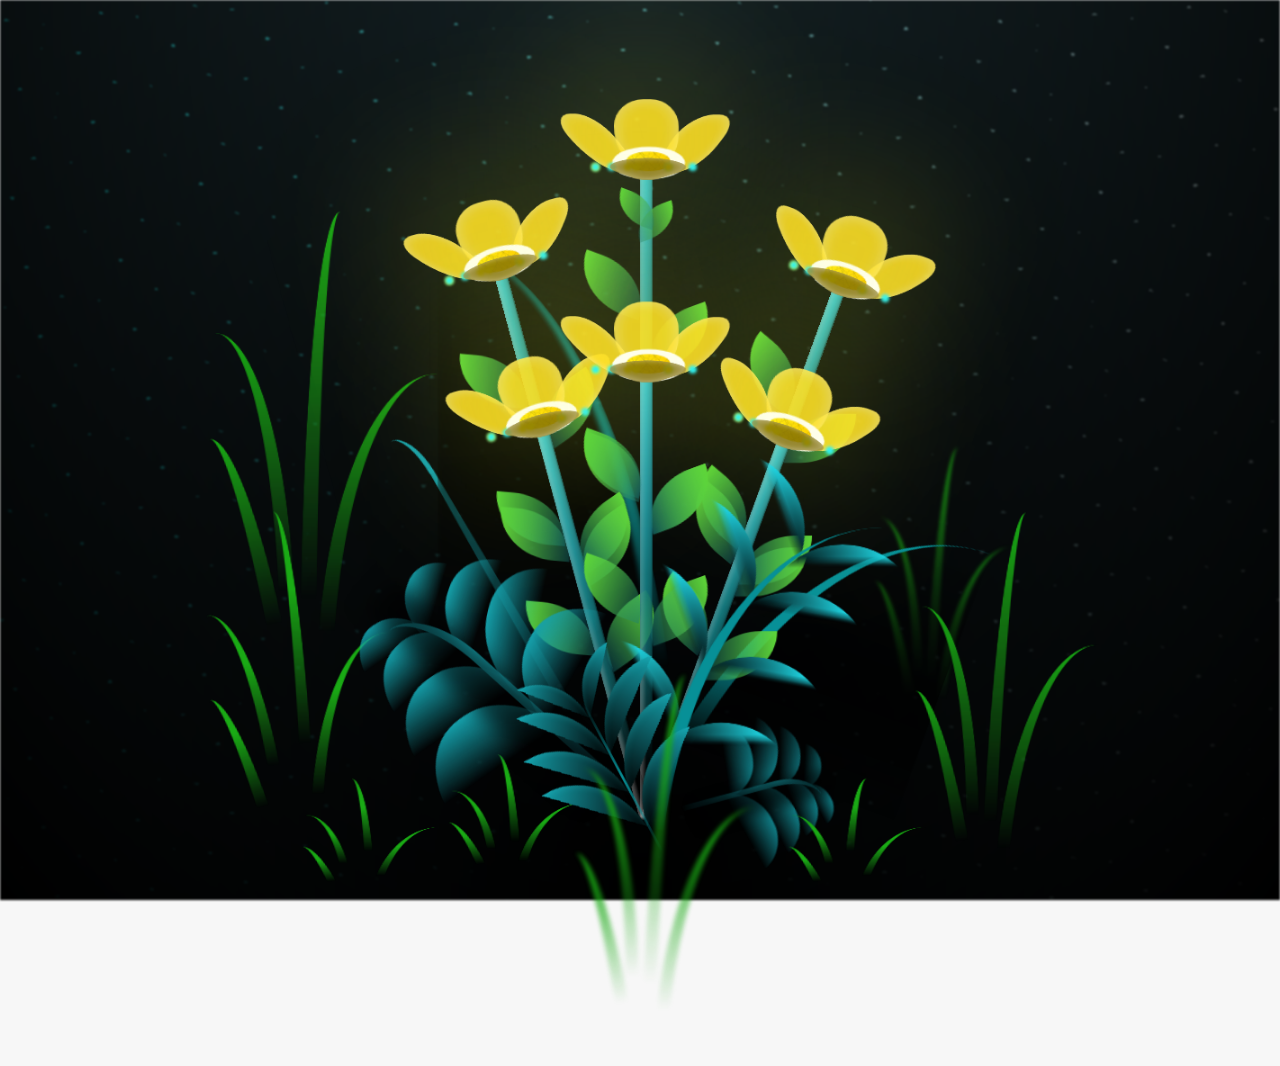
==== flower.html @ 0416b390 "Update" ====
<!DOCTYPE html>
<html lang="es">
  <head>
    <meta charset="UTF-8" />
    <meta http-equiv="X-UA-Compatible" content="IE=edge" />
    <meta name="viewport" content="width=device-width, initial-scale=1.0" />
    <link rel="stylesheet" href="css/main.css" />
    <link rel="icon" href="img/flowers.png" type="image/x-icon" />
    <title>Flower</title>
  </head>
  <body class="container">
    <audio src="sound/ChristianBasso&HaienQiu-Flowers.mp3" autoplay></audio>
    <div id="lyrics">
      
    </div>
    
    <h1 class="titulo">Estas flores amarillas son un reflejo de la alegría que traes a mi vida. <br> <br>
      Gracias por iluminar mis días con tu presencia.</h1>
    <div class="night"></div>
    <div class="flowers">
      <div class="flower flower--1">
        <div class="flower__leafs flower__leafs--1">
          <div class="flower__leaf flower__leaf--1"></div>
          <div class="flower__leaf flower__leaf--2"></div>
          <div class="flower__leaf flower__leaf--3"></div>
          <div class="flower__leaf flower__leaf--4"></div>
          <div class="flower__white-circle"></div>

          <div class="flower__light flower__light--1"></div>
          <div class="flower__light flower__light--2"></div>
          <div class="flower__light flower__light--3"></div>
          <div class="flower__light flower__light--4"></div>
          <div class="flower__light flower__light--5"></div>
          <div class="flower__light flower__light--6"></div>
          <div class="flower__light flower__light--7"></div>
          <div class="flower__light flower__light--8"></div>
        </div>
        <div class="flower__line">
          <div class="flower__line__leaf flower__line__leaf--1"></div>
          <div class="flower__line__leaf flower__line__leaf--2"></div>
          <div class="flower__line__leaf flower__line__leaf--3"></div>
          <div class="flower__line__leaf flower__line__leaf--4"></div>
          <div class="flower__line__leaf flower__line__leaf--5"></div>
          <div class="flower__line__leaf flower__line__leaf--6"></div>
        </div>
      </div>

      <div class="flower flower--2">
        <div class="flower__leafs flower__leafs--2">
          <div class="flower__leaf flower__leaf--1"></div>
          <div class="flower__leaf flower__leaf--2"></div>
          <div class="flower__leaf flower__leaf--3"></div>
          <div class="flower__leaf flower__leaf--4"></div>
          <div class="flower__white-circle"></div>

          <div class="flower__light flower__light--1"></div>
          <div class="flower__light flower__light--2"></div>
          <div class="flower__light flower__light--3"></div>
          <div class="flower__light flower__light--4"></div>
          <div class="flower__light flower__light--5"></div>
          <div class="flower__light flower__light--6"></div>
          <div class="flower__light flower__light--7"></div>
          <div class="flower__light flower__light--8"></div>
        </div>
        <div class="flower__line">
          <div class="flower__line__leaf flower__line__leaf--1"></div>
          <div class="flower__line__leaf flower__line__leaf--2"></div>
          <div class="flower__line__leaf flower__line__leaf--3"></div>
          <div class="flower__line__leaf flower__line__leaf--4"></div>
        </div>
      </div>

      <div class="flower flower--3">
        <div class="flower__leafs flower__leafs--3">
          <div class="flower__leaf flower__leaf--1"></div>
          <div class="flower__leaf flower__leaf--2"></div>
          <div class="flower__leaf flower__leaf--3"></div>
          <div class="flower__leaf flower__leaf--4"></div>
          <div class="flower__white-circle"></div>

          <div class="flower__light flower__light--1"></div>
          <div class="flower__light flower__light--2"></div>
          <div class="flower__light flower__light--3"></div>
          <div class="flower__light flower__light--4"></div>
          <div class="flower__light flower__light--5"></div>
          <div class="flower__light flower__light--6"></div>
          <div class="flower__light flower__light--7"></div>
          <div class="flower__light flower__light--8"></div>
        </div>
        <div class="flower__line">
          <div class="flower__line__leaf flower__line__leaf--1"></div>
          <div class="flower__line__leaf flower__line__leaf--2"></div>
          <div class="flower__line__leaf flower__line__leaf--3"></div>
          <div class="flower__line__leaf flower__line__leaf--4"></div>
        </div>
      </div>

       <!-- Flor 4 -->
       <div class="flower flower--4">
        <div class="flower__leafs flower__leafs--4">
          <div class="flower__leaf flower__leaf--1"></div>
          <div class="flower__leaf flower__leaf--2"></div>
          <div class="flower__leaf flower__leaf--3"></div>
          <div class="flower__leaf flower__leaf--4"></div>
          <div class="flower__white-circle"></div>

          <div class="flower__light flower__light--1"></div>
          <div class="flower__light flower__light--2"></div>
          <div class="flower__light flower__light--3"></div>
          <div class="flower__light flower__light--4"></div>
          <div class="flower__light flower__light--5"></div>
          <div class="flower__light flower__light--6"></div>
          <div class="flower__light flower__light--7"></div>
          <div class="flower__light flower__light--8"></div>
        </div>
        <div class="flower__line">
          <div class="flower__line__leaf flower__line__leaf--1"></div>
          <div class="flower__line__leaf flower__line__leaf--2"></div>
          <div class="flower__line__leaf flower__line__leaf--3"></div>
          <div class="flower__line__leaf flower__line__leaf--4"></div>
        </div>
      </div>

      <!-- Flor 5 -->
      <div class="flower flower--5">
        <div class="flower__leafs flower__leafs--5">
          <div class="flower__leaf flower__leaf--1"></div>
          <div class="flower__leaf flower__leaf--2"></div>
          <div class="flower__leaf flower__leaf--3"></div>
          <div class="flower__leaf flower__leaf--4"></div>
          <div class="flower__white-circle"></div>

          <div class="flower__light flower__light--1"></div>
          <div class="flower__light flower__light--2"></div>
          <div class="flower__light flower__light--3"></div>
          <div class="flower__light flower__light--4"></div>
          <div class="flower__light flower__light--5"></div>
          <div class="flower__light flower__light--6"></div>
          <div class="flower__light flower__light--7"></div>
          <div class="flower__light flower__light--8"></div>
        </div>
        <div class="flower__line">
          <div class="flower__line__leaf flower__line__leaf--1"></div>
          <div class="flower__line__leaf flower__line__leaf--2"></div>
          <div class="flower__line__leaf flower__line__leaf--3"></div>
          <div class="flower__line__leaf flower__line__leaf--4"></div>
        </div>
      </div>

      <!-- Flor 6 -->
      <div class="flower flower--6">
        <div class="flower__leafs flower__leafs--6">
          <div class="flower__leaf flower__leaf--1"></div>
          <div class="flower__leaf flower__leaf--2"></div>
          <div class="flower__leaf flower__leaf--3"></div>
          <div class="flower__leaf flower__leaf--4"></div>
          <div class="flower__white-circle"></div>

          <div class="flower__light flower__light--1"></div>
          <div class="flower__light flower__light--2"></div>
          <div class="flower__light flower__light--3"></div>
          <div class="flower__light flower__light--4"></div>
          <div class="flower__light flower__light--5"></div>
          <div class="flower__light flower__light--6"></div>
          <div class="flower__light flower__light--7"></div>
          <div class="flower__light flower__light--8"></div>
        </div>
        <div class="flower__line">
          <div class="flower__line__leaf flower__line__leaf--1"></div>
          <div class="flower__line__leaf flower__line__leaf--2"></div>
          <div class="flower__line__leaf flower__line__leaf--3"></div>
          <div class="flower__line__leaf flower__line__leaf--4"></div>
        </div>
      </div>

      <div class="grow-ans" style="--d: 1.2s">
        <div class="flower__g-long">
          <div class="flower__g-long__top"></div>
          <div class="flower__g-long__bottom"></div>
        </div>
      </div>

      <div class="growing-grass">
        <div class="flower__grass flower__grass--1">
          <div class="flower__grass--top"></div>
          <div class="flower__grass--bottom"></div>
          <div class="flower__grass__leaf flower__grass__leaf--1"></div>
          <div class="flower__grass__leaf flower__grass__leaf--2"></div>
          <div class="flower__grass__leaf flower__grass__leaf--3"></div>
          <div class="flower__grass__leaf flower__grass__leaf--4"></div>
          <div class="flower__grass__leaf flower__grass__leaf--5"></div>
          <div class="flower__grass__leaf flower__grass__leaf--6"></div>
          <div class="flower__grass__leaf flower__grass__leaf--7"></div>
          <div class="flower__grass__leaf flower__grass__leaf--8"></div>
          <div class="flower__grass__overlay"></div>
        </div>
      </div>

      <div class="growing-grass">
        <div class="flower__grass flower__grass--2">
          <div class="flower__grass--top"></div>
          <div class="flower__grass--bottom"></div>
          <div class="flower__grass__leaf flower__grass__leaf--1"></div>
          <div class="flower__grass__leaf flower__grass__leaf--2"></div>
          <div class="flower__grass__leaf flower__grass__leaf--3"></div>
          <div class="flower__grass__leaf flower__grass__leaf--4"></div>
          <div class="flower__grass__leaf flower__grass__leaf--5"></div>
          <div class="flower__grass__leaf flower__grass__leaf--6"></div>
          <div class="flower__grass__leaf flower__grass__leaf--7"></div>
          <div class="flower__grass__leaf flower__grass__leaf--8"></div>
          <div class="flower__grass__overlay"></div>
        </div>
      </div>

      <div class="grow-ans" style="--d: 2.4s">
        <div class="flower__g-right flower__g-right--1">
          <div class="leaf"></div>
        </div>
      </div>

      <div class="grow-ans" style="--d: 2.8s">
        <div class="flower__g-right flower__g-right--2">
          <div class="leaf"></div>
        </div>
      </div>

      <div class="grow-ans" style="--d: 2.8s">
        <div class="flower__g-front">
          <div
            class="flower__g-front__leaf-wrapper flower__g-front__leaf-wrapper--1"
          >
            <div class="flower__g-front__leaf"></div>
          </div>
          <div
            class="flower__g-front__leaf-wrapper flower__g-front__leaf-wrapper--2"
          >
            <div class="flower__g-front__leaf"></div>
          </div>
          <div
            class="flower__g-front__leaf-wrapper flower__g-front__leaf-wrapper--3"
          >
            <div class="flower__g-front__leaf"></div>
          </div>
          <div
            class="flower__g-front__leaf-wrapper flower__g-front__leaf-wrapper--4"
          >
            <div class="flower__g-front__leaf"></div>
          </div>
          <div
            class="flower__g-front__leaf-wrapper flower__g-front__leaf-wrapper--5"
          >
            <div class="flower__g-front__leaf"></div>
          </div>
          <div
            class="flower__g-front__leaf-wrapper flower__g-front__leaf-wrapper--6"
          >
            <div class="flower__g-front__leaf"></div>
          </div>
          <div
            class="flower__g-front__leaf-wrapper flower__g-front__leaf-wrapper--7"
          >
            <div class="flower__g-front__leaf"></div>
          </div>
          <div
            class="flower__g-front__leaf-wrapper flower__g-front__leaf-wrapper--8"
          >
            <div class="flower__g-front__leaf"></div>
          </div>
          <div class="flower__g-front__line"></div>
        </div>
      </div>

      <div class="grow-ans" style="--d: 3.2s">
        <div class="flower__g-fr">
          <div class="leaf"></div>
          <div class="flower__g-fr__leaf flower__g-fr__leaf--1"></div>
          <div class="flower__g-fr__leaf flower__g-fr__leaf--2"></div>
          <div class="flower__g-fr__leaf flower__g-fr__leaf--3"></div>
          <div class="flower__g-fr__leaf flower__g-fr__leaf--4"></div>
          <div class="flower__g-fr__leaf flower__g-fr__leaf--5"></div>
          <div class="flower__g-fr__leaf flower__g-fr__leaf--6"></div>
          <div class="flower__g-fr__leaf flower__g-fr__leaf--7"></div>
          <div class="flower__g-fr__leaf flower__g-fr__leaf--8"></div>
        </div>
      </div>

      <div class="long-g long-g--0">
        <div class="grow-ans" style="--d: 3s">
          <div class="leaf leaf--0"></div>
        </div>
        <div class="grow-ans" style="--d: 2.2s">
          <div class="leaf leaf--1"></div>
        </div>
        <div class="grow-ans" style="--d: 3.4s">
          <div class="leaf leaf--2"></div>
        </div>
        <div class="grow-ans" style="--d: 3.6s">
          <div class="leaf leaf--3"></div>
        </div>
      </div>

      <div class="long-g long-g--1">
        <div class="grow-ans" style="--d: 3.6s">
          <div class="leaf leaf--0"></div>
        </div>
        <div class="grow-ans" style="--d: 3.8s">
          <div class="leaf leaf--1"></div>
        </div>
        <div class="grow-ans" style="--d: 4s">
          <div class="leaf leaf--2"></div>
        </div>
        <div class="grow-ans" style="--d: 4.2s">
          <div class="leaf leaf--3"></div>
        </div>
      </div>

      <div class="long-g long-g--2">
        <div class="grow-ans" style="--d: 4s">
          <div class="leaf leaf--0"></div>
        </div>
        <div class="grow-ans" style="--d: 4.2s">
          <div class="leaf leaf--1"></div>
        </div>
        <div class="grow-ans" style="--d: 4.4s">
          <div class="leaf leaf--2"></div>
        </div>
        <div class="grow-ans" style="--d: 4.6s">
          <div class="leaf leaf--3"></div>
        </div>
      </div>

      <div class="long-g long-g--3">
        <div class="grow-ans" style="--d: 4s">
          <div class="leaf leaf--0"></div>
        </div>
        <div class="grow-ans" style="--d: 4.2s">
          <div class="leaf leaf--1"></div>
        </div>
        <div class="grow-ans" style="--d: 3s">
          <div class="leaf leaf--2"></div>
        </div>
        <div class="grow-ans" style="--d: 3.6s">
          <div class="leaf leaf--3"></div>
        </div>
      </div>

      <div class="long-g long-g--4">
        <div class="grow-ans" style="--d: 4s">
          <div class="leaf leaf--0"></div>
        </div>
        <div class="grow-ans" style="--d: 4.2s">
          <div class="leaf leaf--1"></div>
        </div>
        <div class="grow-ans" style="--d: 3s">
          <div class="leaf leaf--2"></div>
        </div>
        <div class="grow-ans" style="--d: 3.6s">
          <div class="leaf leaf--3"></div>
        </div>
      </div>

      <div class="long-g long-g--5">
        <div class="grow-ans" style="--d: 4s">
          <div class="leaf leaf--0"></div>
        </div>
        <div class="grow-ans" style="--d: 4.2s">
          <div class="leaf leaf--1"></div>
        </div>
        <div class="grow-ans" style="--d: 3s">
          <div class="leaf leaf--2"></div>
        </div>
        <div class="grow-ans" style="--d: 3.6s">
          <div class="leaf leaf--3"></div>
        </div>
      </div>

      <div class="long-g long-g--6">
        <div class="grow-ans" style="--d: 4.2s">
          <div class="leaf leaf--0"></div>
        </div>
        <div class="grow-ans" style="--d: 4.4s">
          <div class="leaf leaf--1"></div>
        </div>
        <div class="grow-ans" style="--d: 4.6s">
          <div class="leaf leaf--2"></div>
        </div>
        <div class="grow-ans" style="--d: 4.8s">
          <div class="leaf leaf--3"></div>
        </div>
      </div>

      <div class="long-g long-g--7">
        <div class="grow-ans" style="--d: 3s">
          <div class="leaf leaf--0"></div>
        </div>
        <div class="grow-ans" style="--d: 3.2s">
          <div class="leaf leaf--1"></div>
        </div>
        <div class="grow-ans" style="--d: 3.5s">
          <div class="leaf leaf--2"></div>
        </div>
        <div class="grow-ans" style="--d: 3.6s">
          <div class="leaf leaf--3"></div>
        </div>
      </div>
    </div>
    <script src="anim.js"></script>
    <script src="main.js"></script>
  </body>
</html>
---- css/main.css ----
*,
*::after,
*::before {
  padding: 0;
  margin: 0;
  box-sizing: border-box;
}

:root {
  --dark-color: #000;
}

body {
  display: flex;
  align-items: flex-end;
  justify-content: center;
  min-height: 100vh;
  background-color: var(--dark-color);
  overflow: hidden;
  perspective: 1000px;
}

#lyrics {
  font-size: 28px;
  font-family: "Franklin Gothic Medium", "Arial Narrow", Arial, sans-serif;
  color: white;
  position: absolute;
  margin-bottom: 20%;
  z-index: 1;
  font-weight: bold;
  letter-spacing: 4px;
}
@media only screen and (max-width: 600px) {
  /* Estilos específicos para dispositivos con un ancho máximo de 600px */
  #lyrics {
      font-size: 14px; /* Reduce el tamaño del texto para dispositivos más pequeños */
      margin-bottom: 530px;
      letter-spacing: 3px;
  }

}
.titulo {
  margin-bottom: 180px;
  font-family: "Arial Narrow", Arial, sans-serif;
  color: yellow;
  position: absolute;
  font-weight: bold;
  letter-spacing: 10px;
  opacity: 0;
  animation: fadeIn 3s ease-in-out forwards;
  text-align: center;
  z-index: 1000; /* Asegura que esté delante */
  
  /* Agregar bordes blancos a las letras */
  text-shadow: 
    -2px -2px 0 #000,  
    2px -2px 0 #000,  
    -2px 2px 0 #000,  
    2px 2px 0 #000;
}

@keyframes fadeIn {
  from {
    opacity: 0;
  }
  to {
    opacity: 1;
  }
}

.night {
  z-index: -1;
  position: absolute;
  left: 50%;
  top: 0;
  transform: translateX(-50%);
  width: 100%;
  height: 100%;
  filter: blur(0.1vmin);
  background-image: radial-gradient(
      ellipse at top,
      transparent 0%,
      var(--dark-color)
    ),
    radial-gradient(
      ellipse at bottom,
      var(--dark-color),
      rgba(145, 233, 255, 0.2)
    ),
    repeating-linear-gradient(
      220deg,
      rgb(0, 0, 0) 0px,
      rgb(0, 0, 0) 19px,
      transparent 19px,
      transparent 22px
    ),
    repeating-linear-gradient(
      189deg,
      rgb(0, 0, 0) 0px,
      rgb(0, 0, 0) 19px,
      transparent 19px,
      transparent 22px
    ),
    repeating-linear-gradient(
      148deg,
      rgb(0, 0, 0) 0px,
      rgb(0, 0, 0) 19px,
      transparent 19px,
      transparent 22px
    ),
    linear-gradient(90deg, rgb(0, 255, 250), rgb(240, 240, 240));
}

.flowers {
  position: relative;
  transform: scale(0.9);
  /*margin-bottom: 100px;
  */
}

@media only screen and (max-width: 600px) {
  /* Estilos específicos para dispositivos con un ancho máximo de 600px */
.flowers {
      font-size: 14px;
      margin-bottom: 35%;
      letter-spacing: 3px;
      transform: scale(1.0);
}

}

.flower {
  position: absolute;
  bottom: 10vmin;
  transform-origin: bottom center;
  z-index: 10;
  --fl-speed: 0.8s;
}

.flower--1 {
  -webkit-animation: moving-flower-1 4s linear infinite;
  animation: moving-flower-1 4s linear infinite;
}
.flower--1 .flower__line {
  height: 80vmin;
  -webkit-animation-delay: 0.3s;
  animation-delay: 0.3s;
}
.flower--1 .flower__line__leaf--1 {
  -webkit-animation: blooming-leaf-right var(--fl-speed) 1.6s backwards;
  animation: blooming-leaf-right var(--fl-speed) 1.6s backwards;
}
.flower--1 .flower__line__leaf--2 {
  -webkit-animation: blooming-leaf-right var(--fl-speed) 1.4s backwards;
  animation: blooming-leaf-right var(--fl-speed) 1.4s backwards;
}
.flower--1 .flower__line__leaf--3 {
  -webkit-animation: blooming-leaf-left var(--fl-speed) 1.2s backwards;
  animation: blooming-leaf-left var(--fl-speed) 1.2s backwards;
}
.flower--1 .flower__line__leaf--4 {
  -webkit-animation: blooming-leaf-left var(--fl-speed) 1s backwards;
  animation: blooming-leaf-left var(--fl-speed) 1s backwards;
}
.flower--1 .flower__line__leaf--5 {
  -webkit-animation: blooming-leaf-right var(--fl-speed) 1.8s backwards;
  animation: blooming-leaf-right var(--fl-speed) 1.8s backwards;
}
.flower--1 .flower__line__leaf--6 {
  -webkit-animation: blooming-leaf-left var(--fl-speed) 2s backwards;
  animation: blooming-leaf-left var(--fl-speed) 2s backwards;
}
.flower--2 {
  left: 50%;
  transform: rotate(20deg);
  -webkit-animation: moving-flower-2 4s linear infinite;
  animation: moving-flower-2 4s linear infinite;
}
.flower--2 .flower__line {
  height: 70vmin;
  -webkit-animation-delay: 0.6s;
  animation-delay: 0.6s;
}
.flower--2 .flower__line__leaf--1 {
  -webkit-animation: blooming-leaf-right var(--fl-speed) 1.9s backwards;
  animation: blooming-leaf-right var(--fl-speed) 1.9s backwards;
}
.flower--2 .flower__line__leaf--2 {
  -webkit-animation: blooming-leaf-right var(--fl-speed) 1.7s backwards;
  animation: blooming-leaf-right var(--fl-speed) 1.7s backwards;
}
.flower--2 .flower__line__leaf--3 {
  -webkit-animation: blooming-leaf-left var(--fl-speed) 1.5s backwards;
  animation: blooming-leaf-left var(--fl-speed) 1.5s backwards;
}
.flower--2 .flower__line__leaf--4 {
  -webkit-animation: blooming-leaf-left var(--fl-speed) 1.3s backwards;
  animation: blooming-leaf-left var(--fl-speed) 1.3s backwards;
}
.flower--3 {
  left: 50%;
  transform: rotate(-15deg);
  -webkit-animation: moving-flower-3 4s linear infinite;
  animation: moving-flower-3 4s linear infinite;
}
.flower--3 .flower__line {
  height: 70vmin;
  -webkit-animation-delay: 0.9s;
  animation-delay: 0.9s;
}
.flower--3 .flower__line__leaf--1 {
  -webkit-animation: blooming-leaf-right var(--fl-speed) 2.5s backwards;
  animation: blooming-leaf-right var(--fl-speed) 2.5s backwards;
}
.flower--3 .flower__line__leaf--2 {
  -webkit-animation: blooming-leaf-right var(--fl-speed) 2.3s backwards;
  animation: blooming-leaf-right var(--fl-speed) 2.3s backwards;
}
.flower--3 .flower__line__leaf--3 {
  -webkit-animation: blooming-leaf-left var(--fl-speed) 2.1s backwards;
  animation: blooming-leaf-left var(--fl-speed) 2.1s backwards;
}
.flower--3 .flower__line__leaf--4 {
  -webkit-animation: blooming-leaf-left var(--fl-speed) 1.9s backwards;
  animation: blooming-leaf-left var(--fl-speed) 1.9s backwards;
}

.flower--4 {
  left: 50%;
  transform: rotate(-15deg);
  -webkit-animation: moving-flower-3 4s linear infinite;
  animation: moving-flower-3 4s linear infinite;
}

.flower--4 .flower__line {
  height: 50vmin;
  animation-delay: 1s;
}
.flower--4 .flower__line__leaf--1 {
  animation: blooming-leaf-right var(--fl-speed) 2s backwards;
}

.flower--5 {
  left: 50%;
  transform: rotate(20deg);
  -webkit-animation: moving-flower-2 4s linear infinite;
  animation: moving-flower-2 4s linear infinite;
}
.flower--5 .flower__line {
  height: 50vmin;
  -webkit-animation-delay: 0.6s;
  animation-delay: 0.6s;
}

.flower--5 .flower__line__leaf--1 {
  animation: blooming-leaf-right var(--fl-speed) 2s backwards;
}

.flower__leafs {
  position: relative;
  -webkit-animation: blooming-flower 2s backwards;
  animation: blooming-flower 2s backwards;
}
.flower__leafs--1 {
  -webkit-animation-delay: 1.1s;
  animation-delay: 1.1s;
}
.flower__leafs--2 {
  -webkit-animation-delay: 1.4s;
  animation-delay: 1.4s;
}
.flower__leafs--3 {
  -webkit-animation-delay: 1.7s;
  animation-delay: 1.7s;
}
.flower__leafs::after {
  content: "";
  position: absolute;
  left: 0;
  top: 0;
  transform: translate(-50%, -100%);
  width: 8vmin;
  height: 8vmin;
  background-color: #f9fd25;
  /* background-color: #fd2525; */
  filter: blur(10vmin);
}
.flower__leaf {
  position: absolute;
  bottom: 0;
  left: 50%;
  width: 8vmin;
  height: 11vmin;
  border-radius: 51% 49% 47% 53%/44% 45% 55% 69%;
  background-color: #253bfd;
  background-color: #fddd25;
  transform-origin: bottom center;
  opacity: 0.9;
  box-shadow: inset 0 0 2vmin rgba(255, 255, 255, 0.5);
}
.flower__leaf--1 {
  transform: translate(-10%, 1%) rotateY(40deg) rotateX(-50deg);
}
.flower__leaf--2 {
  transform: translate(-50%, -4%) rotateX(40deg);
}
.flower__leaf--3 {
  transform: translate(-90%, 0%) rotateY(45deg) rotateX(50deg);
}
.flower__leaf--4 {
  width: 8vmin;
  height: 8vmin;
  transform-origin: bottom left;
  border-radius: 4vmin 10vmin 4vmin 4vmin;
  transform: translate(0%, 18%) rotateX(70deg) rotate(-43deg);
  background-color: #7c6901;
  z-index: 1;
  opacity: 0.8;
}
.flower__white-circle {
  position: absolute;
  left: -3.5vmin;
  top: -3vmin;
  width: 9vmin;
  height: 4vmin;
  border-radius: 50%;
  background-color: #fff;
}
.flower__white-circle::after {
  content: "";
  position: absolute;
  left: 50%;
  top: 45%;
  transform: translate(-50%, -50%);
  width: 60%;
  height: 60%;
  border-radius: inherit;
  background-image: repeating-linear-gradient(
      135deg,
      rgba(0, 0, 0, 0.03) 0px,
      rgba(0, 0, 0, 0.03) 1px,
      transparent 1px,
      transparent 12px
    ),
    repeating-linear-gradient(
      45deg,
      rgba(0, 0, 0, 0.03) 0px,
      rgba(0, 0, 0, 0.03) 1px,
      transparent 1px,
      transparent 12px
    ),
    repeating-linear-gradient(
      67.5deg,
      rgba(0, 0, 0, 0.03) 0px,
      rgba(0, 0, 0, 0.03) 1px,
      transparent 1px,
      transparent 12px
    ),
    repeating-linear-gradient(
      135deg,
      rgba(0, 0, 0, 0.03) 0px,
      rgba(0, 0, 0, 0.03) 1px,
      transparent 1px,
      transparent 12px
    ),
    repeating-linear-gradient(
      45deg,
      rgba(0, 0, 0, 0.03) 0px,
      rgba(0, 0, 0, 0.03) 1px,
      transparent 1px,
      transparent 12px
    ),
    repeating-linear-gradient(
      112.5deg,
      rgba(0, 0, 0, 0.03) 0px,
      rgba(0, 0, 0, 0.03) 1px,
      transparent 1px,
      transparent 12px
    ),
    repeating-linear-gradient(
      112.5deg,
      rgba(0, 0, 0, 0.03) 0px,
      rgba(0, 0, 0, 0.03) 1px,
      transparent 1px,
      transparent 12px
    ),
    repeating-linear-gradient(
      45deg,
      rgba(0, 0, 0, 0.03) 0px,
      rgba(0, 0, 0, 0.03) 1px,
      transparent 1px,
      transparent 12px
    ),
    repeating-linear-gradient(
      22.5deg,
      rgba(0, 0, 0, 0.03) 0px,
      rgba(0, 0, 0, 0.03) 1px,
      transparent 1px,
      transparent 12px
    ),
    repeating-linear-gradient(
      45deg,
      rgba(0, 0, 0, 0.03) 0px,
      rgba(0, 0, 0, 0.03) 1px,
      transparent 1px,
      transparent 12px
    ),
    repeating-linear-gradient(
      22.5deg,
      rgba(0, 0, 0, 0.03) 0px,
      rgba(0, 0, 0, 0.03) 1px,
      transparent 1px,
      transparent 12px
    ),
    repeating-linear-gradient(
      135deg,
      rgba(0, 0, 0, 0.03) 0px,
      rgba(0, 0, 0, 0.03) 1px,
      transparent 1px,
      transparent 12px
    ),
    repeating-linear-gradient(
      157.5deg,
      rgba(0, 0, 0, 0.03) 0px,
      rgba(0, 0, 0, 0.03) 1px,
      transparent 1px,
      transparent 12px
    ),
    repeating-linear-gradient(
      67.5deg,
      rgba(0, 0, 0, 0.03) 0px,
      rgba(0, 0, 0, 0.03) 1px,
      transparent 1px,
      transparent 12px
    ),
    repeating-linear-gradient(
      67.5deg,
      rgba(0, 0, 0, 0.03) 0px,
      rgba(0, 0, 0, 0.03) 1px,
      transparent 1px,
      transparent 12px
    ),
    linear-gradient(90deg, rgb(255, 235, 18), rgb(255, 206, 0));
}
.flower__line {
  height: 55vmin;
  width: 1.5vmin;
  background-image: linear-gradient(
      to left,
      rgba(0, 0, 0, 0.2),
      transparent,
      rgba(255, 255, 255, 0.2)
    ),
    linear-gradient(to top, transparent 10%, #14757a, #39c6d6);
  box-shadow: inset 0 0 2px rgba(0, 0, 0, 0.5);
  -webkit-animation: grow-flower-tree 4s backwards;
  animation: grow-flower-tree 4s backwards;
}
.flower__line__leaf {
  --w: 7vmin;
  --h: calc(var(--w) + 2vmin);
  position: absolute;
  top: 20%;
  left: 90%;
  width: var(--w);
  height: var(--h);
  border-top-right-radius: var(--h);
  border-bottom-left-radius: var(--h);
  background-image: linear-gradient(to top, rgba(20, 117, 122, 0.4), #5ed639);
}
.flower__line__leaf--1 {
  transform: rotate(70deg) rotateY(30deg);
}
.flower__line__leaf--2 {
  top: 45%;
  transform: rotate(70deg) rotateY(30deg);
}
.flower__line__leaf--3,
.flower__line__leaf--4,
.flower__line__leaf--6 {
  border-top-right-radius: 0;
  border-bottom-left-radius: 0;
  border-top-left-radius: var(--h);
  border-bottom-right-radius: var(--h);
  left: -460%;
  top: 12%;
  transform: rotate(-70deg) rotateY(30deg);
}
.flower__line__leaf--4 {
  top: 40%;
}
.flower__line__leaf--5 {
  top: 0;
  transform-origin: left;
  transform: rotate(70deg) rotateY(30deg) scale(0.6);
}
.flower__line__leaf--6 {
  top: -2%;
  left: -450%;
  transform-origin: right;
  transform: rotate(-70deg) rotateY(30deg) scale(0.6);
}
.flower__light {
  position: absolute;
  bottom: 0vmin;
  width: 1vmin;
  height: 1vmin;
  background-color: rgb(255, 251, 0);
  border-radius: 50%;
  filter: blur(0.2vmin);
  -webkit-animation: light-ans 4s linear infinite backwards;
  animation: light-ans 4s linear infinite backwards;
}
.flower__light:nth-child(odd) {
  background-color: #23f0ff;
}
.flower__light--1 {
  left: -2vmin;
  -webkit-animation-delay: 1s;
  animation-delay: 1s;
}
.flower__light--2 {
  left: 3vmin;
  -webkit-animation-delay: 0.5s;
  animation-delay: 0.5s;
}
.flower__light--3 {
  left: -6vmin;
  -webkit-animation-delay: 0.3s;
  animation-delay: 0.3s;
}
.flower__light--4 {
  left: 6vmin;
  -webkit-animation-delay: 0.9s;
  animation-delay: 0.9s;
}
.flower__light--5 {
  left: -1vmin;
  -webkit-animation-delay: 1.5s;
  animation-delay: 1.5s;
}
.flower__light--6 {
  left: -4vmin;
  -webkit-animation-delay: 3s;
  animation-delay: 3s;
}
.flower__light--7 {
  left: 3vmin;
  -webkit-animation-delay: 2s;
  animation-delay: 2s;
}
.flower__light--8 {
  left: -6vmin;
  -webkit-animation-delay: 3.5s;
  animation-delay: 3.5s;
}
.flower__grass {
  --c: #159faa;
  --line-w: 1.5vmin;
  position: absolute;
  bottom: 12vmin;
  left: -7vmin;
  display: flex;
  flex-direction: column;
  align-items: flex-end;
  z-index: 20;
  transform-origin: bottom center;
  transform: rotate(-48deg) rotateY(40deg);
}
.flower__grass--1 {
  -webkit-animation: moving-grass 2s linear infinite;
  animation: moving-grass 2s linear infinite;
}
.flower__grass--2 {
  left: 2vmin;
  bottom: 10vmin;
  transform: scale(0.5) rotate(75deg) rotateX(10deg) rotateY(-200deg);
  opacity: 0.8;
  z-index: 0;
  -webkit-animation: moving-grass--2 1.5s linear infinite;
  animation: moving-grass--2 1.5s linear infinite;
}
.flower__grass--top {
  width: 7vmin;
  height: 10vmin;
  border-top-right-radius: 100%;
  border-right: var(--line-w) solid var(--c);
  transform-origin: bottom center;
  transform: rotate(-2deg);
}
.flower__grass--bottom {
  margin-top: -2px;
  width: var(--line-w);
  height: 25vmin;
  background-image: linear-gradient(to top, transparent, var(--c));
}
.flower__grass__leaf {
  --size: 10vmin;
  position: absolute;
  width: calc(var(--size) * 2.1);
  height: var(--size);
  border-top-left-radius: var(--size);
  border-top-right-radius: var(--size);
  background-image: linear-gradient(
    to top,
    transparent,
    transparent 30%,
    var(--c)
  );
  z-index: 100;
}
.flower__grass__leaf--1 {
  top: -6%;
  left: 30%;
  --size: 6vmin;
  transform: rotate(-20deg);
  -webkit-animation: growing-grass-ans--1 2s 2.6s backwards;
  animation: growing-grass-ans--1 2s 2.6s backwards;
}
@-webkit-keyframes growing-grass-ans--1 {
  0% {
    transform-origin: bottom left;
    transform: rotate(-20deg) scale(0);
  }
}
@keyframes growing-grass-ans--1 {
  0% {
    transform-origin: bottom left;
    transform: rotate(-20deg) scale(0);
  }
}
.flower__grass__leaf--2 {
  top: -5%;
  left: -110%;
  --size: 6vmin;
  transform: rotate(10deg);
  -webkit-animation: growing-grass-ans--2 2s 2.4s linear backwards;
  animation: growing-grass-ans--2 2s 2.4s linear backwards;
}
@-webkit-keyframes growing-grass-ans--2 {
  0% {
    transform-origin: bottom right;
    transform: rotate(10deg) scale(0);
  }
}
@keyframes growing-grass-ans--2 {
  0% {
    transform-origin: bottom right;
    transform: rotate(10deg) scale(0);
  }
}
.flower__grass__leaf--3 {
  top: 5%;
  left: 60%;
  --size: 8vmin;
  transform: rotate(-18deg) rotateX(-20deg);
  -webkit-animation: growing-grass-ans--3 2s 2.2s linear backwards;
  animation: growing-grass-ans--3 2s 2.2s linear backwards;
}
@-webkit-keyframes growing-grass-ans--3 {
  0% {
    transform-origin: bottom left;
    transform: rotate(-18deg) rotateX(-20deg) scale(0);
  }
}
@keyframes growing-grass-ans--3 {
  0% {
    transform-origin: bottom left;
    transform: rotate(-18deg) rotateX(-20deg) scale(0);
  }
}
.flower__grass__leaf--4 {
  top: 6%;
  left: -135%;
  --size: 8vmin;
  transform: rotate(2deg);
  -webkit-animation: growing-grass-ans--4 2s 2s linear backwards;
  animation: growing-grass-ans--4 2s 2s linear backwards;
}
@-webkit-keyframes growing-grass-ans--4 {
  0% {
    transform-origin: bottom right;
    transform: rotate(2deg) scale(0);
  }
}
@keyframes growing-grass-ans--4 {
  0% {
    transform-origin: bottom right;
    transform: rotate(2deg) scale(0);
  }
}
.flower__grass__leaf--5 {
  top: 20%;
  left: 60%;
  --size: 10vmin;
  transform: rotate(-24deg) rotateX(-20deg);
  -webkit-animation: growing-grass-ans--5 2s 1.8s linear backwards;
  animation: growing-grass-ans--5 2s 1.8s linear backwards;
}
@-webkit-keyframes growing-grass-ans--5 {
  0% {
    transform-origin: bottom left;
    transform: rotate(-24deg) rotateX(-20deg) scale(0);
  }
}
@keyframes growing-grass-ans--5 {
  0% {
    transform-origin: bottom left;
    transform: rotate(-24deg) rotateX(-20deg) scale(0);
  }
}
.flower__grass__leaf--6 {
  top: 22%;
  left: -180%;
  --size: 10vmin;
  transform: rotate(10deg);
  -webkit-animation: growing-grass-ans--6 2s 1.6s linear backwards;
  animation: growing-grass-ans--6 2s 1.6s linear backwards;
}
@-webkit-keyframes growing-grass-ans--6 {
  0% {
    transform-origin: bottom right;
    transform: rotate(10deg) scale(0);
  }
}
@keyframes growing-grass-ans--6 {
  0% {
    transform-origin: bottom right;
    transform: rotate(10deg) scale(0);
  }
}
.flower__grass__leaf--7 {
  top: 39%;
  left: 70%;
  --size: 10vmin;
  transform: rotate(-10deg);
  -webkit-animation: growing-grass-ans--7 2s 1.4s linear backwards;
  animation: growing-grass-ans--7 2s 1.4s linear backwards;
}
@-webkit-keyframes growing-grass-ans--7 {
  0% {
    transform-origin: bottom left;
    transform: rotate(-10deg) scale(0);
  }
}
@keyframes growing-grass-ans--7 {
  0% {
    transform-origin: bottom left;
    transform: rotate(-10deg) scale(0);
  }
}
.flower__grass__leaf--8 {
  top: 40%;
  left: -215%;
  --size: 11vmin;
  transform: rotate(10deg);
  -webkit-animation: growing-grass-ans--8 2s 1.2s linear backwards;
  animation: growing-grass-ans--8 2s 1.2s linear backwards;
}
@-webkit-keyframes growing-grass-ans--8 {
  0% {
    transform-origin: bottom right;
    transform: rotate(10deg) scale(0);
  }
}
@keyframes growing-grass-ans--8 {
  0% {
    transform-origin: bottom right;
    transform: rotate(10deg) scale(0);
  }
}
.flower__grass__overlay {
  position: absolute;
  top: -10%;
  right: 0%;
  width: 100%;
  height: 100%;
  background-color: rgba(0, 0, 0, 0.6);
  filter: blur(1.5vmin);
  z-index: 100;
}
.flower__g-long {
  --w: 2vmin;
  --h: 6vmin;
  --c: #159faa;
  position: absolute;
  bottom: 10vmin;
  left: -3vmin;
  transform-origin: bottom center;
  transform: rotate(-30deg) rotateY(-20deg);
  display: flex;
  flex-direction: column;
  align-items: flex-end;
  -webkit-animation: flower-g-long-ans 3s linear infinite;
  animation: flower-g-long-ans 3s linear infinite;
}
@-webkit-keyframes flower-g-long-ans {
  0%,
  100% {
    transform: rotate(-30deg) rotateY(-20deg);
  }
  50% {
    transform: rotate(-32deg) rotateY(-20deg);
  }
}
@keyframes flower-g-long-ans {
  0%,
  100% {
    transform: rotate(-30deg) rotateY(-20deg);
  }
  50% {
    transform: rotate(-32deg) rotateY(-20deg);
  }
}
.flower__g-long__top {
  top: calc(var(--h) * -1);
  width: calc(var(--w) + 1vmin);
  height: var(--h);
  border-top-right-radius: 100%;
  border-right: 0.7vmin solid var(--c);
  transform: translate(-0.7vmin, 1vmin);
}
.flower__g-long__bottom {
  width: var(--w);
  height: 50vmin;
  transform-origin: bottom center;
  background-image: linear-gradient(to top, transparent 30%, var(--c));
  box-shadow: inset 0 0 2px rgba(0, 0, 0, 0.5);
  -webkit-clip-path: polygon(35% 0, 65% 1%, 100% 100%, 0% 100%);
  clip-path: polygon(35% 0, 65% 1%, 100% 100%, 0% 100%);
}
.flower__g-right {
  position: absolute;
  bottom: 6vmin;
  left: -2vmin;
  transform-origin: bottom left;
  transform: rotate(20deg);
}
.flower__g-right .leaf {
  width: 30vmin;
  height: 50vmin;
  border-top-left-radius: 100%;
  border-left: 2vmin solid #079097;
  background-image: linear-gradient(
    to bottom,
    transparent,
    var(--dark-color) 60%
  );
  -webkit-mask-image: linear-gradient(to top, transparent 30%, #079097 60%);
}
.flower__g-right--1 {
  -webkit-animation: flower-g-right-ans 2.5s linear infinite;
  animation: flower-g-right-ans 2.5s linear infinite;
}
.flower__g-right--2 {
  left: 5vmin;
  transform: rotateY(-180deg);
  -webkit-animation: flower-g-right-ans--2 3s linear infinite;
  animation: flower-g-right-ans--2 3s linear infinite;
}
.flower__g-right--2 .leaf {
  height: 75vmin;
  filter: blur(0.3vmin);
  opacity: 0.8;
}
@-webkit-keyframes flower-g-right-ans {
  0%,
  100% {
    transform: rotate(20deg);
  }
  50% {
    transform: rotate(24deg) rotateX(-20deg);
  }
}
@keyframes flower-g-right-ans {
  0%,
  100% {
    transform: rotate(20deg);
  }
  50% {
    transform: rotate(24deg) rotateX(-20deg);
  }
}
@-webkit-keyframes flower-g-right-ans--2 {
  0%,
  100% {
    transform: rotateY(-180deg) rotate(0deg) rotateX(-20deg);
  }
  50% {
    transform: rotateY(-180deg) rotate(6deg) rotateX(-20deg);
  }
}
@keyframes flower-g-right-ans--2 {
  0%,
  100% {
    transform: rotateY(-180deg) rotate(0deg) rotateX(-20deg);
  }
  50% {
    transform: rotateY(-180deg) rotate(6deg) rotateX(-20deg);
  }
}
.flower__g-front {
  position: absolute;
  bottom: 6vmin;
  left: 2.5vmin;
  z-index: 100;
  transform-origin: bottom center;
  transform: rotate(-28deg) rotateY(30deg) scale(1.04);
  -webkit-animation: flower__g-front-ans 2s linear infinite;
  animation: flower__g-front-ans 2s linear infinite;
}
@-webkit-keyframes flower__g-front-ans {
  0%,
  100% {
    transform: rotate(-28deg) rotateY(30deg) scale(1.04);
  }
  50% {
    transform: rotate(-35deg) rotateY(40deg) scale(1.04);
  }
}
@keyframes flower__g-front-ans {
  0%,
  100% {
    transform: rotate(-28deg) rotateY(30deg) scale(1.04);
  }
  50% {
    transform: rotate(-35deg) rotateY(40deg) scale(1.04);
  }
}
.flower__g-front__line {
  width: 0.3vmin;
  height: 20vmin;
  background-image: linear-gradient(
    to top,
    transparent,
    #079097,
    transparent 100%
  );
  position: relative;
}
.flower__g-front__leaf-wrapper {
  position: absolute;
  top: 0;
  left: 0;
  transform-origin: bottom left;
  transform: rotate(10deg);
}
.flower__g-front__leaf-wrapper:nth-child(even) {
  left: 0vmin;
  transform: rotateY(-180deg) rotate(5deg);
  -webkit-animation: flower__g-front__leaf-left-ans 1s ease-in backwards;
  animation: flower__g-front__leaf-left-ans 1s ease-in backwards;
}
.flower__g-front__leaf-wrapper:nth-child(odd) {
  -webkit-animation: flower__g-front__leaf-ans 1s ease-in backwards;
  animation: flower__g-front__leaf-ans 1s ease-in backwards;
}
.flower__g-front__leaf-wrapper--1 {
  top: -8vmin;
  transform: scale(0.7);
  -webkit-animation: flower__g-front__leaf-ans 1s 5.5s ease-in backwards !important;
  animation: flower__g-front__leaf-ans 1s 5.5s ease-in backwards !important;
}
.flower__g-front__leaf-wrapper--2 {
  top: -8vmin;
  transform: rotateY(-180deg) scale(0.7) !important;
  -webkit-animation: flower__g-front__leaf-left-ans-2 1s 4.6s ease-in backwards !important;
  animation: flower__g-front__leaf-left-ans-2 1s 4.6s ease-in backwards !important;
}
.flower__g-front__leaf-wrapper--3 {
  top: -3vmin;
  -webkit-animation: flower__g-front__leaf-ans 1s 4.6s ease-in backwards;
  animation: flower__g-front__leaf-ans 1s 4.6s ease-in backwards;
}
.flower__g-front__leaf-wrapper--4 {
  top: -3vmin;
  transform: rotateY(-180deg) scale(0.9) !important;
  -webkit-animation: flower__g-front__leaf-left-ans-2 1s 4.6s ease-in backwards !important;
  animation: flower__g-front__leaf-left-ans-2 1s 4.6s ease-in backwards !important;
}
@-webkit-keyframes flower__g-front__leaf-left-ans-2 {
  0% {
    transform: rotateY(-180deg) scale(0);
  }
}
@keyframes flower__g-front__leaf-left-ans-2 {
  0% {
    transform: rotateY(-180deg) scale(0);
  }
}
.flower__g-front__leaf-wrapper--5,
.flower__g-front__leaf-wrapper--6 {
  top: 2vmin;
}
.flower__g-front__leaf-wrapper--7,
.flower__g-front__leaf-wrapper--8 {
  top: 6.5vmin;
}
.flower__g-front__leaf-wrapper--2 {
  -webkit-animation-delay: 5.2s !important;
  animation-delay: 5.2s !important;
}
.flower__g-front__leaf-wrapper--3 {
  -webkit-animation-delay: 4.9s !important;
  animation-delay: 4.9s !important;
}
.flower__g-front__leaf-wrapper--5 {
  -webkit-animation-delay: 4.3s !important;
  animation-delay: 4.3s !important;
}
.flower__g-front__leaf-wrapper--6 {
  -webkit-animation-delay: 4.1s !important;
  animation-delay: 4.1s !important;
}
.flower__g-front__leaf-wrapper--7 {
  -webkit-animation-delay: 3.8s !important;
  animation-delay: 3.8s !important;
}
.flower__g-front__leaf-wrapper--8 {
  -webkit-animation-delay: 3.5s !important;
  animation-delay: 3.5s !important;
}
@-webkit-keyframes flower__g-front__leaf-ans {
  0% {
    transform: rotate(10deg) scale(0);
  }
}
@keyframes flower__g-front__leaf-ans {
  0% {
    transform: rotate(10deg) scale(0);
  }
}
@-webkit-keyframes flower__g-front__leaf-left-ans {
  0% {
    transform: rotateY(-180deg) rotate(5deg) scale(0);
  }
}
@keyframes flower__g-front__leaf-left-ans {
  0% {
    transform: rotateY(-180deg) rotate(5deg) scale(0);
  }
}
.flower__g-front__leaf {
  width: 10vmin;
  height: 10vmin;
  border-radius: 100% 0% 0% 100%/100% 100% 0% 0%;
  box-shadow: inset 0 2px 1vmin hsla(184deg, 97%, 58%, 0.2);
  background-image: linear-gradient(
      to bottom left,
      transparent,
      var(--dark-color)
    ),
    linear-gradient(to bottom right, #159faa 50%, transparent 50%, transparent);
  -webkit-mask-image: linear-gradient(
    to bottom right,
    #159faa 50%,
    transparent 50%,
    transparent
  );
  mask-image: linear-gradient(
    to bottom right,
    #159faa 50%,
    transparent 50%,
    transparent
  );
}
.flower__g-fr {
  position: absolute;
  bottom: -4vmin;
  left: vmin;
  transform-origin: bottom left;
  z-index: 10;
  -webkit-animation: flower__g-fr-ans 2s linear infinite;
  animation: flower__g-fr-ans 2s linear infinite;
}
@-webkit-keyframes flower__g-fr-ans {
  0%,
  100% {
    transform: rotate(2deg);
  }
  50% {
    transform: rotate(4deg);
  }
}
@keyframes flower__g-fr-ans {
  0%,
  100% {
    transform: rotate(2deg);
  }
  50% {
    transform: rotate(4deg);
  }
}
.flower__g-fr .leaf {
  width: 30vmin;
  height: 50vmin;
  border-top-left-radius: 100%;
  border-left: 2vmin solid #079097;
  -webkit-mask-image: linear-gradient(to top, transparent 25%, #079097 50%);
  position: relative;
  z-index: 1;
}
.flower__g-fr__leaf {
  position: absolute;
  top: 0;
  left: 0;
  width: 10vmin;
  height: 10vmin;
  border-radius: 100% 0% 0% 100%/100% 100% 0% 0%;
  box-shadow: inset 0 2px 1vmin hsla(184deg, 97%, 58%, 0.2);
  background-image: linear-gradient(
      to bottom left,
      transparent,
      var(--dark-color) 98%
    ),
    linear-gradient(to bottom right, #23f0ff 45%, transparent 50%, transparent);
  -webkit-mask-image: linear-gradient(
    135deg,
    #159faa 40%,
    transparent 50%,
    transparent
  );
}
.flower__g-fr__leaf--1 {
  left: 20vmin;
  transform: rotate(45deg);
  -webkit-animation: flower__g-fr-leaft-ans-1 0.5s 5.2s linear backwards;
  animation: flower__g-fr-leaft-ans-1 0.5s 5.2s linear backwards;
}
@-webkit-keyframes flower__g-fr-leaft-ans-1 {
  0% {
    transform-origin: left;
    transform: rotate(45deg) scale(0);
  }
}
@keyframes flower__g-fr-leaft-ans-1 {
  0% {
    transform-origin: left;
    transform: rotate(45deg) scale(0);
  }
}
.flower__g-fr__leaf--2 {
  left: 12vmin;
  top: -7vmin;
  transform: rotate(25deg) rotateY(-180deg);
  -webkit-animation: flower__g-fr-leaft-ans-6 0.5s 5s linear backwards;
  animation: flower__g-fr-leaft-ans-6 0.5s 5s linear backwards;
}
.flower__g-fr__leaf--3 {
  left: 15vmin;
  top: 6vmin;
  transform: rotate(55deg);
  -webkit-animation: flower__g-fr-leaft-ans-5 0.5s 4.8s linear backwards;
  animation: flower__g-fr-leaft-ans-5 0.5s 4.8s linear backwards;
}
.flower__g-fr__leaf--4 {
  left: 6vmin;
  top: -2vmin;
  transform: rotate(25deg) rotateY(-180deg);
  -webkit-animation: flower__g-fr-leaft-ans-6 0.5s 4.6s linear backwards;
  animation: flower__g-fr-leaft-ans-6 0.5s 4.6s linear backwards;
}
.flower__g-fr__leaf--5 {
  left: 10vmin;
  top: 14vmin;
  transform: rotate(55deg);
  -webkit-animation: flower__g-fr-leaft-ans-5 0.5s 4.4s linear backwards;
  animation: flower__g-fr-leaft-ans-5 0.5s 4.4s linear backwards;
}
@-webkit-keyframes flower__g-fr-leaft-ans-5 {
  0% {
    transform-origin: left;
    transform: rotate(55deg) scale(0);
  }
}
@keyframes flower__g-fr-leaft-ans-5 {
  0% {
    transform-origin: left;
    transform: rotate(55deg) scale(0);
  }
}
.flower__g-fr__leaf--6 {
  left: 0vmin;
  top: 6vmin;
  transform: rotate(25deg) rotateY(-180deg);
  -webkit-animation: flower__g-fr-leaft-ans-6 0.5s 4.2s linear backwards;
  animation: flower__g-fr-leaft-ans-6 0.5s 4.2s linear backwards;
}
@-webkit-keyframes flower__g-fr-leaft-ans-6 {
  0% {
    transform-origin: right;
    transform: rotate(25deg) rotateY(-180deg) scale(0);
  }
}
@keyframes flower__g-fr-leaft-ans-6 {
  0% {
    transform-origin: right;
    transform: rotate(25deg) rotateY(-180deg) scale(0);
  }
}
.flower__g-fr__leaf--7 {
  left: 5vmin;
  top: 22vmin;
  transform: rotate(45deg);
  -webkit-animation: flower__g-fr-leaft-ans-7 0.5s 4s linear backwards;
  animation: flower__g-fr-leaft-ans-7 0.5s 4s linear backwards;
}
@-webkit-keyframes flower__g-fr-leaft-ans-7 {
  0% {
    transform-origin: left;
    transform: rotate(45deg) scale(0);
  }
}
@keyframes flower__g-fr-leaft-ans-7 {
  0% {
    transform-origin: left;
    transform: rotate(45deg) scale(0);
  }
}
.flower__g-fr__leaf--8 {
  left: -4vmin;
  top: 15vmin;
  transform: rotate(15deg) rotateY(-180deg);
  -webkit-animation: flower__g-fr-leaft-ans-8 0.5s 3.8s linear backwards;
  animation: flower__g-fr-leaft-ans-8 0.5s 3.8s linear backwards;
}
@-webkit-keyframes flower__g-fr-leaft-ans-8 {
  0% {
    transform-origin: right;
    transform: rotate(15deg) rotateY(-180deg) scale(0);
  }
}
@keyframes flower__g-fr-leaft-ans-8 {
  0% {
    transform-origin: right;
    transform: rotate(15deg) rotateY(-180deg) scale(0);
  }
}

.long-g {
  position: absolute;
  bottom: 25vmin;
  left: -42vmin;
  transform-origin: bottom left;
}
.long-g--1 {
  bottom: 0vmin;
  transform: scale(0.8) rotate(-5deg);
}
.long-g--1 .leaf {
  -webkit-mask-image: linear-gradient(
    to top,
    transparent 40%,
    #079097 80%
  ) !important;
}
.long-g--1 .leaf--1 {
  --w: 5vmin;
  --h: 60vmin;
  left: -2vmin;
  transform: rotate(3deg) rotateY(-180deg);
}
.long-g--2,
.long-g--3 {
  bottom: -3vmin;
  left: -35vmin;
  transform-origin: center;
  transform: scale(0.6) rotateX(60deg);
}
.long-g--2 .leaf,
.long-g--3 .leaf {
  -webkit-mask-image: linear-gradient(
    to top,
    transparent 50%,
    #079097 80%
  ) !important;
}
.long-g--2 .leaf--1,
.long-g--3 .leaf--1 {
  left: -1vmin;
  transform: rotateY(-180deg);
}
.long-g--3 {
  left: -17vmin;
  bottom: 0vmin;
}
.long-g--3 .leaf {
  -webkit-mask-image: linear-gradient(
    to top,
    transparent 40%,
    #079097 80%
  ) !important;
}
.long-g--4 {
  left: 25vmin;
  bottom: -3vmin;
  transform-origin: center;
  transform: scale(0.6) rotateX(60deg);
}
.long-g--4 .leaf {
  -webkit-mask-image: linear-gradient(
    to top,
    transparent 50%,
    #079097 80%
  ) !important;
}
.long-g--5 {
  left: 42vmin;
  bottom: 0vmin;
  transform: scale(0.8) rotate(2deg);
}
.long-g--6 {
  left: 0vmin;
  bottom: -20vmin;
  z-index: 100;
  filter: blur(0.3vmin);
  transform: scale(0.8) rotate(2deg);
}
.long-g--7 {
  left: 35vmin;
  bottom: 20vmin;
  z-index: -1;
  filter: blur(0.3vmin);
  transform: scale(0.6) rotate(2deg);
  opacity: 0.7;
}
.long-g .leaf {
  --w: 15vmin;
  --h: 40vmin;
  --c: #1aaa15;
  position: absolute;
  bottom: 0;
  width: var(--w);
  height: var(--h);
  border-top-left-radius: 100%;
  border-left: 2vmin solid var(--c);
  -webkit-mask-image: linear-gradient(
    to top,
    transparent 20%,
    var(--dark-color)
  );
  transform-origin: bottom center;
}
.long-g .leaf--0 {
  left: 2vmin;
  -webkit-animation: leaf-ans-1 4s linear infinite;
  animation: leaf-ans-1 4s linear infinite;
}
.long-g .leaf--1 {
  --w: 5vmin;
  --h: 60vmin;
  -webkit-animation: leaf-ans-1 4s linear infinite;
  animation: leaf-ans-1 4s linear infinite;
}
.long-g .leaf--2 {
  --w: 10vmin;
  --h: 40vmin;
  left: -0.5vmin;
  bottom: 5vmin;
  transform-origin: bottom left;
  transform: rotateY(-180deg);
  -webkit-animation: leaf-ans-2 3s linear infinite;
  animation: leaf-ans-2 3s linear infinite;
}
.long-g .leaf--3 {
  --w: 5vmin;
  --h: 30vmin;
  left: -1vmin;
  bottom: 3.2vmin;
  transform-origin: bottom left;
  transform: rotate(-10deg) rotateY(-180deg);
  -webkit-animation: leaf-ans-3 3s linear infinite;
  animation: leaf-ans-3 3s linear infinite;
}

@-webkit-keyframes leaf-ans-1 {
  0%,
  100% {
    transform: rotate(-5deg) scale(1);
  }
  50% {
    transform: rotate(5deg) scale(1.1);
  }
}

@keyframes leaf-ans-1 {
  0%,
  100% {
    transform: rotate(-5deg) scale(1);
  }
  50% {
    transform: rotate(5deg) scale(1.1);
  }
}
@-webkit-keyframes leaf-ans-2 {
  0%,
  100% {
    transform: rotateY(-180deg) rotate(5deg);
  }
  50% {
    transform: rotateY(-180deg) rotate(0deg) scale(1.1);
  }
}
@keyframes leaf-ans-2 {
  0%,
  100% {
    transform: rotateY(-180deg) rotate(5deg);
  }
  50% {
    transform: rotateY(-180deg) rotate(0deg) scale(1.1);
  }
}
@-webkit-keyframes leaf-ans-3 {
  0%,
  100% {
    transform: rotate(-10deg) rotateY(-180deg);
  }
  50% {
    transform: rotate(-20deg) rotateY(-180deg);
  }
}
@keyframes leaf-ans-3 {
  0%,
  100% {
    transform: rotate(-10deg) rotateY(-180deg);
  }
  50% {
    transform: rotate(-20deg) rotateY(-180deg);
  }
}
.grow-ans {
  -webkit-animation: grow-ans 2s var(--d) backwards;
  animation: grow-ans 2s var(--d) backwards;
}

@-webkit-keyframes grow-ans {
  0% {
    transform: scale(0);
    opacity: 0;
  }
}

@keyframes grow-ans {
  0% {
    transform: scale(0);
    opacity: 0;
  }
}
@-webkit-keyframes light-ans {
  0% {
    opacity: 0;
    transform: translateY(0vmin);
  }
  25% {
    opacity: 1;
    transform: translateY(-5vmin) translateX(-2vmin);
  }
  50% {
    opacity: 1;
    transform: translateY(-15vmin) translateX(2vmin);
    filter: blur(0.2vmin);
  }
  75% {
    transform: translateY(-20vmin) translateX(-2vmin);
    filter: blur(0.2vmin);
  }
  100% {
    transform: translateY(-30vmin);
    opacity: 0;
    filter: blur(1vmin);
  }
}
@keyframes light-ans {
  0% {
    opacity: 0;
    transform: translateY(0vmin);
  }
  25% {
    opacity: 1;
    transform: translateY(-5vmin) translateX(-2vmin);
  }
  50% {
    opacity: 1;
    transform: translateY(-15vmin) translateX(2vmin);
    filter: blur(0.2vmin);
  }
  75% {
    transform: translateY(-20vmin) translateX(-2vmin);
    filter: blur(0.2vmin);
  }
  100% {
    transform: translateY(-30vmin);
    opacity: 0;
    filter: blur(1vmin);
  }
}
@-webkit-keyframes moving-flower-1 {
  0%,
  100% {
    transform: rotate(2deg);
  }
  50% {
    transform: rotate(-2deg);
  }
}
@keyframes moving-flower-1 {
  0%,
  100% {
    transform: rotate(2deg);
  }
  50% {
    transform: rotate(-2deg);
  }
}
@-webkit-keyframes moving-flower-2 {
  0%,
  100% {
    transform: rotate(18deg);
  }
  50% {
    transform: rotate(14deg);
  }
}
@keyframes moving-flower-2 {
  0%,
  100% {
    transform: rotate(18deg);
  }
  50% {
    transform: rotate(14deg);
  }
}
@-webkit-keyframes moving-flower-3 {
  0%,
  100% {
    transform: rotate(-18deg);
  }
  50% {
    transform: rotate(-20deg) rotateY(-10deg);
  }
}
@keyframes moving-flower-3 {
  0%,
  100% {
    transform: rotate(-18deg);
  }
  50% {
    transform: rotate(-20deg) rotateY(-10deg);
  }
}
@-webkit-keyframes blooming-leaf-right {
  0% {
    transform-origin: left;
    transform: rotate(70deg) rotateY(30deg) scale(0);
  }
}
@keyframes blooming-leaf-right {
  0% {
    transform-origin: left;
    transform: rotate(70deg) rotateY(30deg) scale(0);
  }
}
@-webkit-keyframes blooming-leaf-left {
  0% {
    transform-origin: right;
    transform: rotate(-70deg) rotateY(30deg) scale(0);
  }
}
@keyframes blooming-leaf-left {
  0% {
    transform-origin: right;
    transform: rotate(-70deg) rotateY(30deg) scale(0);
  }
}
@-webkit-keyframes grow-flower-tree {
  0% {
    height: 0;
    border-radius: 1vmin;
  }
}
@keyframes grow-flower-tree {
  0% {
    height: 0;
    border-radius: 1vmin;
  }
}
@-webkit-keyframes blooming-flower {
  0% {
    transform: scale(0);
  }
}
@keyframes blooming-flower {
  0% {
    transform: scale(0);
  }
}
@-webkit-keyframes moving-grass {
  0%,
  100% {
    transform: rotate(-48deg) rotateY(40deg);
  }
  50% {
    transform: rotate(-50deg) rotateY(40deg);
  }
}
@keyframes moving-grass {
  0%,
  100% {
    transform: rotate(-48deg) rotateY(40deg);
  }
  50% {
    transform: rotate(-50deg) rotateY(40deg);
  }
}
@-webkit-keyframes moving-grass--2 {
  0%,
  100% {
    transform: scale(0.5) rotate(75deg) rotateX(10deg) rotateY(-200deg);
  }
  50% {
    transform: scale(0.5) rotate(79deg) rotateX(10deg) rotateY(-200deg);
  }
}
@keyframes moving-grass--2 {
  0%,
  100% {
    transform: scale(0.5) rotate(75deg) rotateX(10deg) rotateY(-200deg);
  }
  50% {
    transform: scale(0.5) rotate(79deg) rotateX(10deg) rotateY(-200deg);
  }
}
.growing-grass {
  -webkit-animation: growing-grass-ans 1s 2s backwards;
  animation: growing-grass-ans 1s 2s backwards;
}

@-webkit-keyframes growing-grass-ans {
  0% {
    transform: scale(0);
  }
}

@keyframes growing-grass-ans {
  0% {
    transform: scale(0);
  }
}
.container * {
  -webkit-animation-play-state: paused !important;
  animation-play-state: paused !important;
} /*# sourceMappingURL=main.css.map */


/* Reset de estilos básicos */
body, h1, p {
  margin: 0;
  padding: 0;
}

/* Estilos generales */
body {
  font-family: 'Arial', sans-serif;
  background-color: #f7f7f7;
  color: #333;
}

.container {
  max-width: 1200px;
  margin: 0 auto;
  padding: 20px;
}

h1 {
  font-size: 2em;
  line-height: 1.5;
  margin-bottom: 20px;
}

/* Media Queries para tamaños de pantalla diferentes */
@media screen and (max-width: 600px) {
  /* Estilos para pantallas pequeñas */
  h1 {
      font-size: 1.5em;
  }
}

@media screen and (min-width: 601px) and (max-width: 1024px) {
  /* Estilos para pantallas medianas */
  h1 {
      font-size: 1.8em;
  }
}

@media screen and (min-width: 1025px) {
  /* Estilos para pantallas grandes */
  h1 {
      font-size: 2em;
  }
}

/* Agregar más estilos según sea necesario */
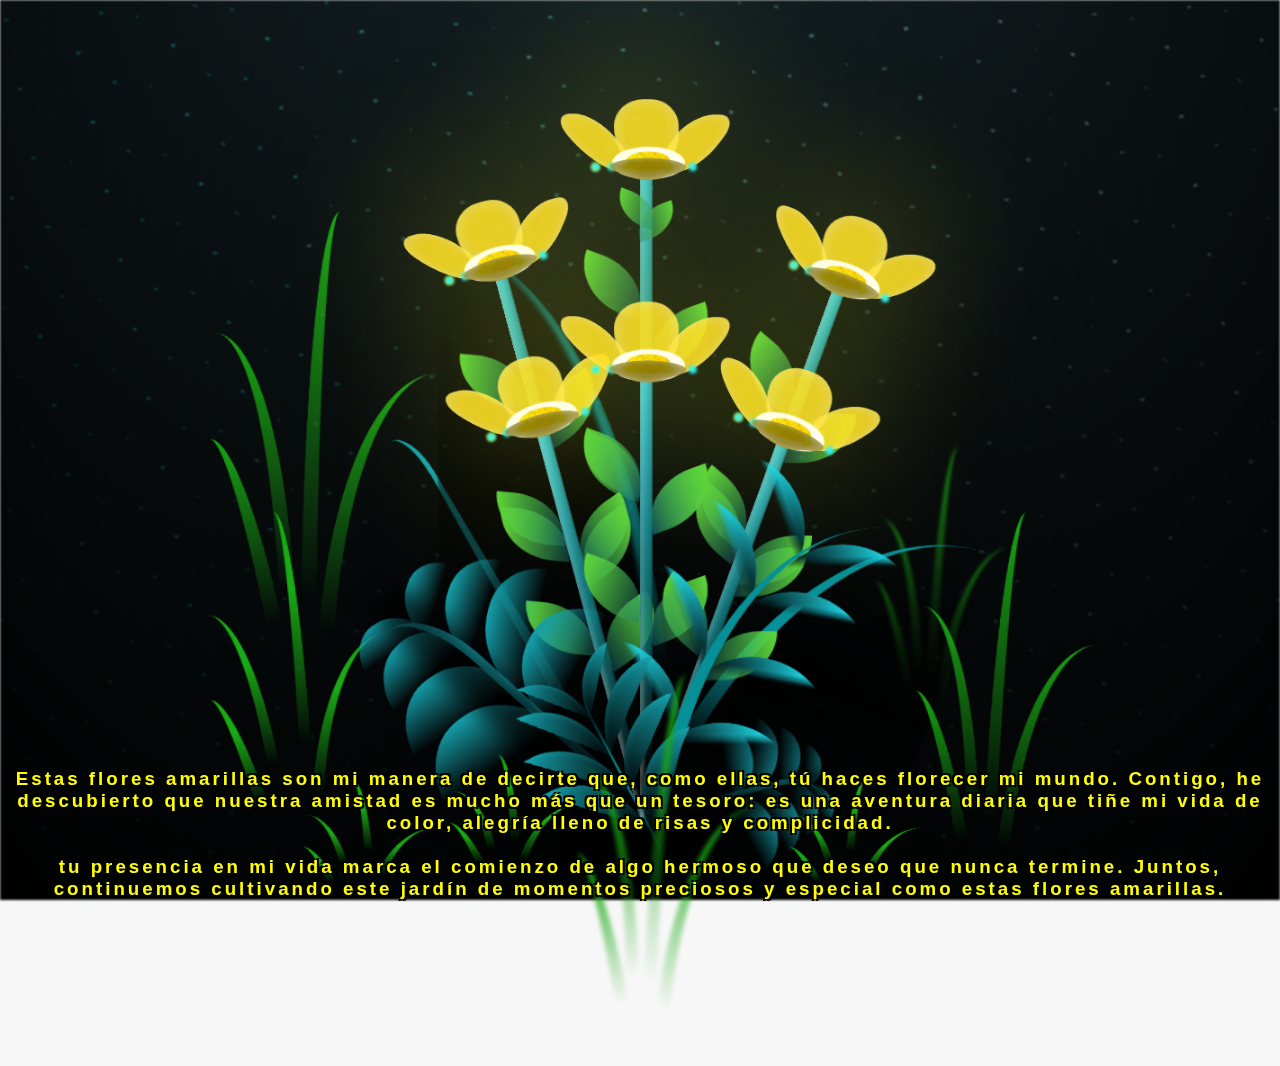
==== commit 73d8de9d: "Update" ====
--- a/flower.html
+++ b/flower.html
@@ -14,9 +14,10 @@
       
     </div>
     
-    <h1 class="titulo">Estas flores amarillas son un reflejo de la alegría que traes a mi vida. <br> <br>
-      Gracias por iluminar mis días con tu presencia.</h1>
-    <div class="night"></div>
+    <h3 class="titulo">Estas flores amarillas son mi manera de decirte que, como ellas, tú haces florecer mi mundo. Contigo, he descubierto que nuestra amistad es mucho más que un tesoro: es una aventura diaria que tiñe mi vida de color, alegría lleno de risas y complicidad. <br> <br>
+      tu presencia en mi vida marca el comienzo de algo hermoso que deseo que nunca termine. Juntos, continuemos cultivando este jardín de momentos preciosos y especial como estas flores amarillas.</h3>
+    
+      <div class="night"></div>
     <div class="flowers">
       <div class="flower flower--1">
         <div class="flower__leafs flower__leafs--1">
--- a/css/main.css
+++ b/css/main.css
@@ -39,24 +39,33 @@
   }
 
 }
+
+
 .titulo {
-  margin-bottom: 180px;
   font-family: "Arial Narrow", Arial, sans-serif;
+  z-index: 1000; 
   color: yellow;
-  position: absolute;
   font-weight: bold;
-  letter-spacing: 10px;
-  opacity: 0;
-  animation: fadeIn 3s ease-in-out forwards;
+  letter-spacing: 3px;
   text-align: center;
-  z-index: 1000; /* Asegura que esté delante */
-  
-  /* Agregar bordes blancos a las letras */
-  text-shadow: 
-    -2px -2px 0 #000,  
-    2px -2px 0 #000,  
-    -2px 2px 0 #000,  
-    2px 2px 0 #000;
+  position: absolute;
+   width: 100%;
+  animation: scrollText 30s linear infinite;
+    text-shadow: 
+      -2px -2px 0 #000,  
+      2px -2px 0 #000,  
+      -2px 2px 0 #000,  
+      2px 2px 0 #000;
+}
+@keyframes scrollText {
+  0% { top: 100%; }
+  100% { top: -100%; }
+}
+@media (max-width: 600px) {
+  .titulo {
+      font-size: 4vw;
+      letter-spacing: 2px;
+  }
 }
 
 @keyframes fadeIn {
